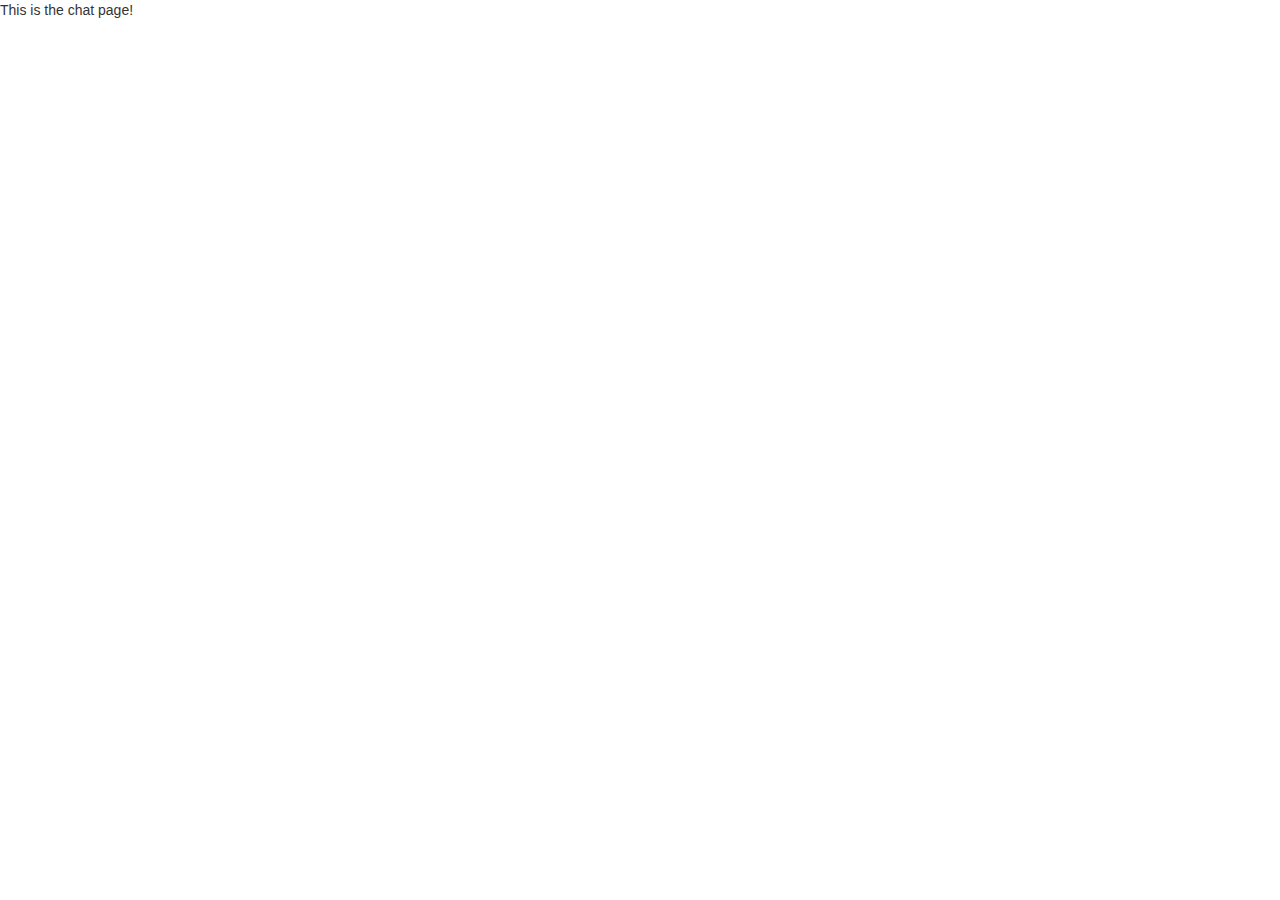
==== Chat/Chat.html @ 68f97b34 "Hosting" ====
<!DOCTYPE html>
<html>
    <head>
        <link rel="stylesheet" href="https://maxcdn.bootstrapcdn.com/bootstrap/3.3.7/css/bootstrap.min.css">
        <script src="https://ajax.googleapis.com/ajax/libs/jquery/3.3.1/jquery.min.js"></script>
        <script src="https://maxcdn.bootstrapcdn.com/bootstrap/3.3.7/js/bootstrap.min.js"></script>
        <link rel="stylesheet" href="Chat.css">
    </head>

    <body>
        This is the chat page!
    </body>
</html>
---- Chat/Chat.css ----
body {
    height: 100%;
}
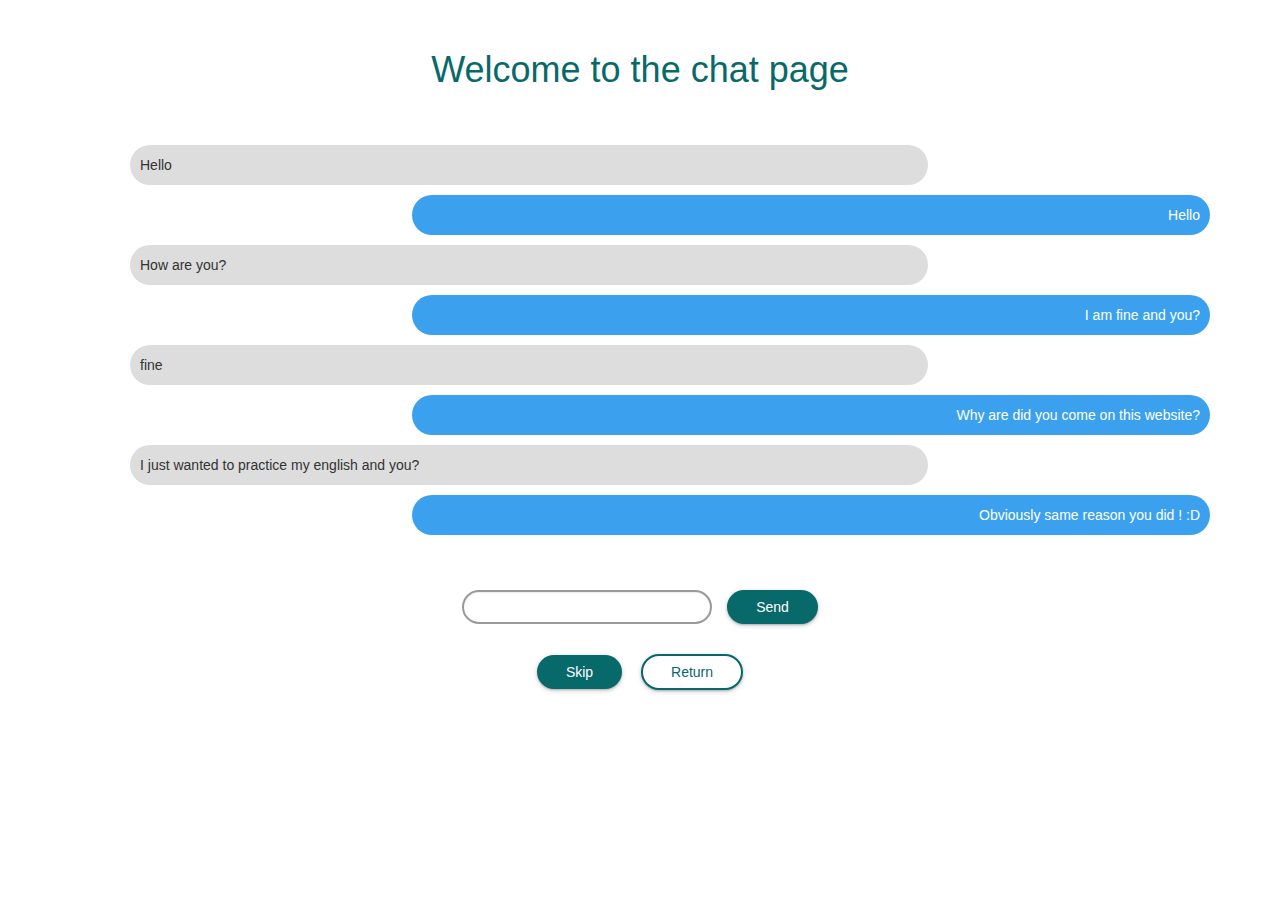
==== commit 44de6e32: "new design" ====
--- a/Chat/Chat.html
+++ b/Chat/Chat.html
@@ -1,13 +1,66 @@
 <!DOCTYPE html>
 <html>
-    <head>
-        <link rel="stylesheet" href="https://maxcdn.bootstrapcdn.com/bootstrap/3.3.7/css/bootstrap.min.css">
-        <script src="https://ajax.googleapis.com/ajax/libs/jquery/3.3.1/jquery.min.js"></script>
-        <script src="https://maxcdn.bootstrapcdn.com/bootstrap/3.3.7/js/bootstrap.min.js"></script>
-        <link rel="stylesheet" href="Chat.css">
-    </head>
 
-    <body>
-        This is the chat page!
-    </body>
+<head>
+    <link rel="stylesheet" href="https://maxcdn.bootstrapcdn.com/bootstrap/3.3.7/css/bootstrap.min.css">
+    <script src="https://ajax.googleapis.com/ajax/libs/jquery/3.3.1/jquery.min.js"></script>
+    <script src="https://maxcdn.bootstrapcdn.com/bootstrap/3.3.7/js/bootstrap.min.js"></script>
+    <link rel="stylesheet" href="Chat.css">
+    <meta name="viewport" content="width=device-width, user-scalable=no">
+</head>
+
+<body>
+    <div class="container">
+        <div class="centered col-md-12 col-sm-12">
+            <h1 style="color: #076969; text-align:center; margin-bottom: 50px; padding-top: 30px;">Welcome to the chat
+                page</h1>
+            <div class="container">
+                <div id="messages">
+                    <div class="msg-left">
+                        Hello
+                    </div>
+                    <div class="msg-right">
+                        Hello
+                    </div>
+                    <div class="msg-left">
+                        How are you?
+                    </div>
+                    <div class="msg-right">
+                        I am fine and you?
+                    </div>
+                    <div class="msg-left">
+                        fine
+                    </div>
+                    <div class="msg-right">
+                        Why are did you come on this website?
+                    </div>
+                    <div class="msg-left">
+                        I just wanted to practice my english and you?
+                    </div>
+                    <div class="msg-right">
+                        Obviously same reason you did ! :D
+                    </div>
+
+                </div>
+            </div>
+            <form class="form-inline">
+                <div class="form-group" style="display: flex; justify-content: center; margin-bottom: 30px;">
+                    <input type="text" class="rounded-input form-control" id="chat">
+                    <button style="margin-left: 15px;" type="submit" class="btn action_button action_button--blue">Send</button>
+                </div>
+                <button style="margin-right: 15px;" type="submit" class="btn action_button action_button--blue">Skip</button>
+                <button type="submit" class="btn action_button action_button--blue_border" onclick="Return()">Return</button>
+            </form>
+        </div>
+    </div>
+
+    <script>
+        function Return() {
+            var currentUrl = window.location.href;
+            var newUrl = currentUrl.replace("/Chat/Chat.html", "/MainPage/noAccount.html");
+            document.location.href = newUrl;
+        }
+    </script>
+</body>
+
 </html>--- a/Chat/Chat.css
+++ b/Chat/Chat.css
@@ -1,3 +1,74 @@
 body {
     height: 100%;
+}
+
+.msg-right{
+    border-radius: 32px;
+    background:#3BA1EE;
+    padding:10px;
+    text-align:right;
+    color:#fff;
+    margin:5px;
+    width:70%;
+    float:right;
+    margin-right: 30px;
+}
+
+.msg-left{
+    border-radius: 32px;
+    background:#ddd;
+    padding:10px;
+    margin:5px;
+    width:70%;
+    float:left;
+    margin-left: 30px;
+}
+
+.form-inline {
+    width: 680px;
+    text-align: center;
+    margin-top: 50px;
+}
+
+.form-group .form-control {
+    width: 250px;
+}
+
+.action_button {
+    position: relative;
+    display: inline-block;
+    cursor: pointer;
+    border-radius: 32px;
+    padding: 8px 30px;
+    box-shadow: 0 1px 2px 0 rgba(0, 0, 0, 0.2), 0 1.5px 5px 0 rgba(0, 0, 0, 0.19);
+}
+
+.action_button--blue_border {
+    padding: 6px 28px;
+    background-color: white;
+    border: 2px solid #076969;
+    color: #076969;
+}
+
+.action_button--blue {
+    padding: 6px 28px;
+    background-color: #076969;
+    color: white;
+}
+
+.action_button--blue:hover {
+    color: white;
+}
+
+.rounded-input {
+    border: 2px solid #9A9A9A;
+    border-radius: 32px;
+    padding: 5px 15px;
+}
+
+.centered {
+    display: flex;
+    flex-direction: column;
+    align-items: center;
+    justify-content: center;
 }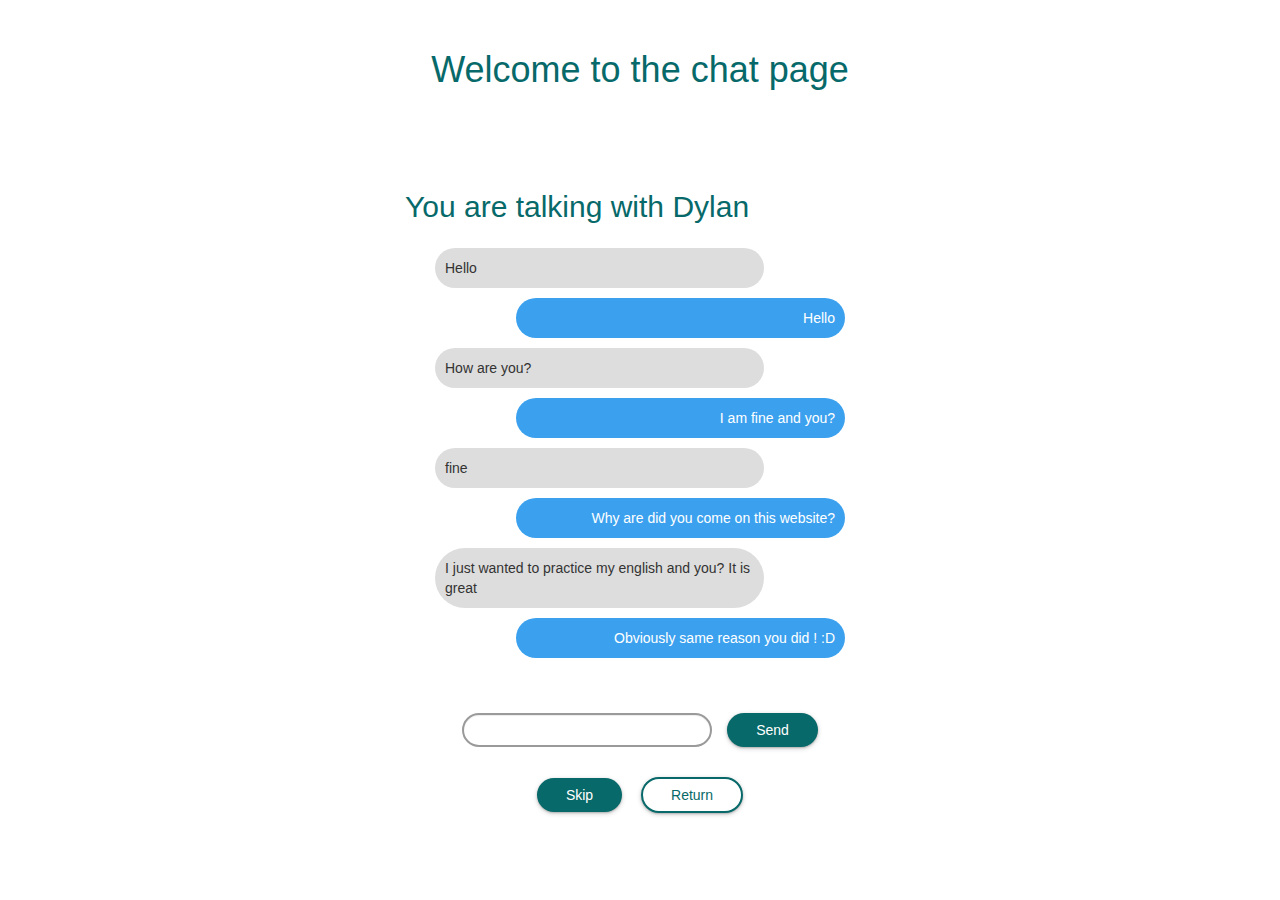
==== commit 99deb4fe: "design chat" ====
--- a/Chat/Chat.html
+++ b/Chat/Chat.html
@@ -14,7 +14,8 @@
         <div class="centered col-md-12 col-sm-12">
             <h1 style="color: #076969; text-align:center; margin-bottom: 50px; padding-top: 30px;">Welcome to the chat
                 page</h1>
-            <div class="container">
+            <div class="container" style="max-width: 500px;">
+                  <h2 style="color: #076969; margin-bottom: 20px; padding-top: 30px;">You are talking with Dylan</h2>
                 <div id="messages">
                     <div class="msg-left">
                         Hello
@@ -35,21 +36,20 @@
                         Why are did you come on this website?
                     </div>
                     <div class="msg-left">
-                        I just wanted to practice my english and you?
+                        I just wanted to practice my english and you? It is great
                     </div>
                     <div class="msg-right">
                         Obviously same reason you did ! :D
                     </div>
-
                 </div>
             </div>
             <form class="form-inline">
                 <div class="form-group" style="display: flex; justify-content: center; margin-bottom: 30px;">
                     <input type="text" class="rounded-input form-control" id="chat">
-                    <button style="margin-left: 15px;" type="submit" class="btn action_button action_button--blue">Send</button>
+                    <button style="margin-left: 15px;" type="none" class="btn action_button action_button--blue">Send</button>
                 </div>
                 <button style="margin-right: 15px;" type="submit" class="btn action_button action_button--blue">Skip</button>
-                <button type="submit" class="btn action_button action_button--blue_border" onclick="Return()">Return</button>
+                  <a href="../MainPage/noAccount.html"><button type="button" class="btn action_button action_button--blue_border" onClick="Return()">Return</button></a>
             </form>
         </div>
     </div>
@@ -63,4 +63,4 @@
     </script>
 </body>
 
-</html>+</html>
--- a/Chat/Chat.css
+++ b/Chat/Chat.css
@@ -71,4 +71,4 @@
     flex-direction: column;
     align-items: center;
     justify-content: center;
-}+}
